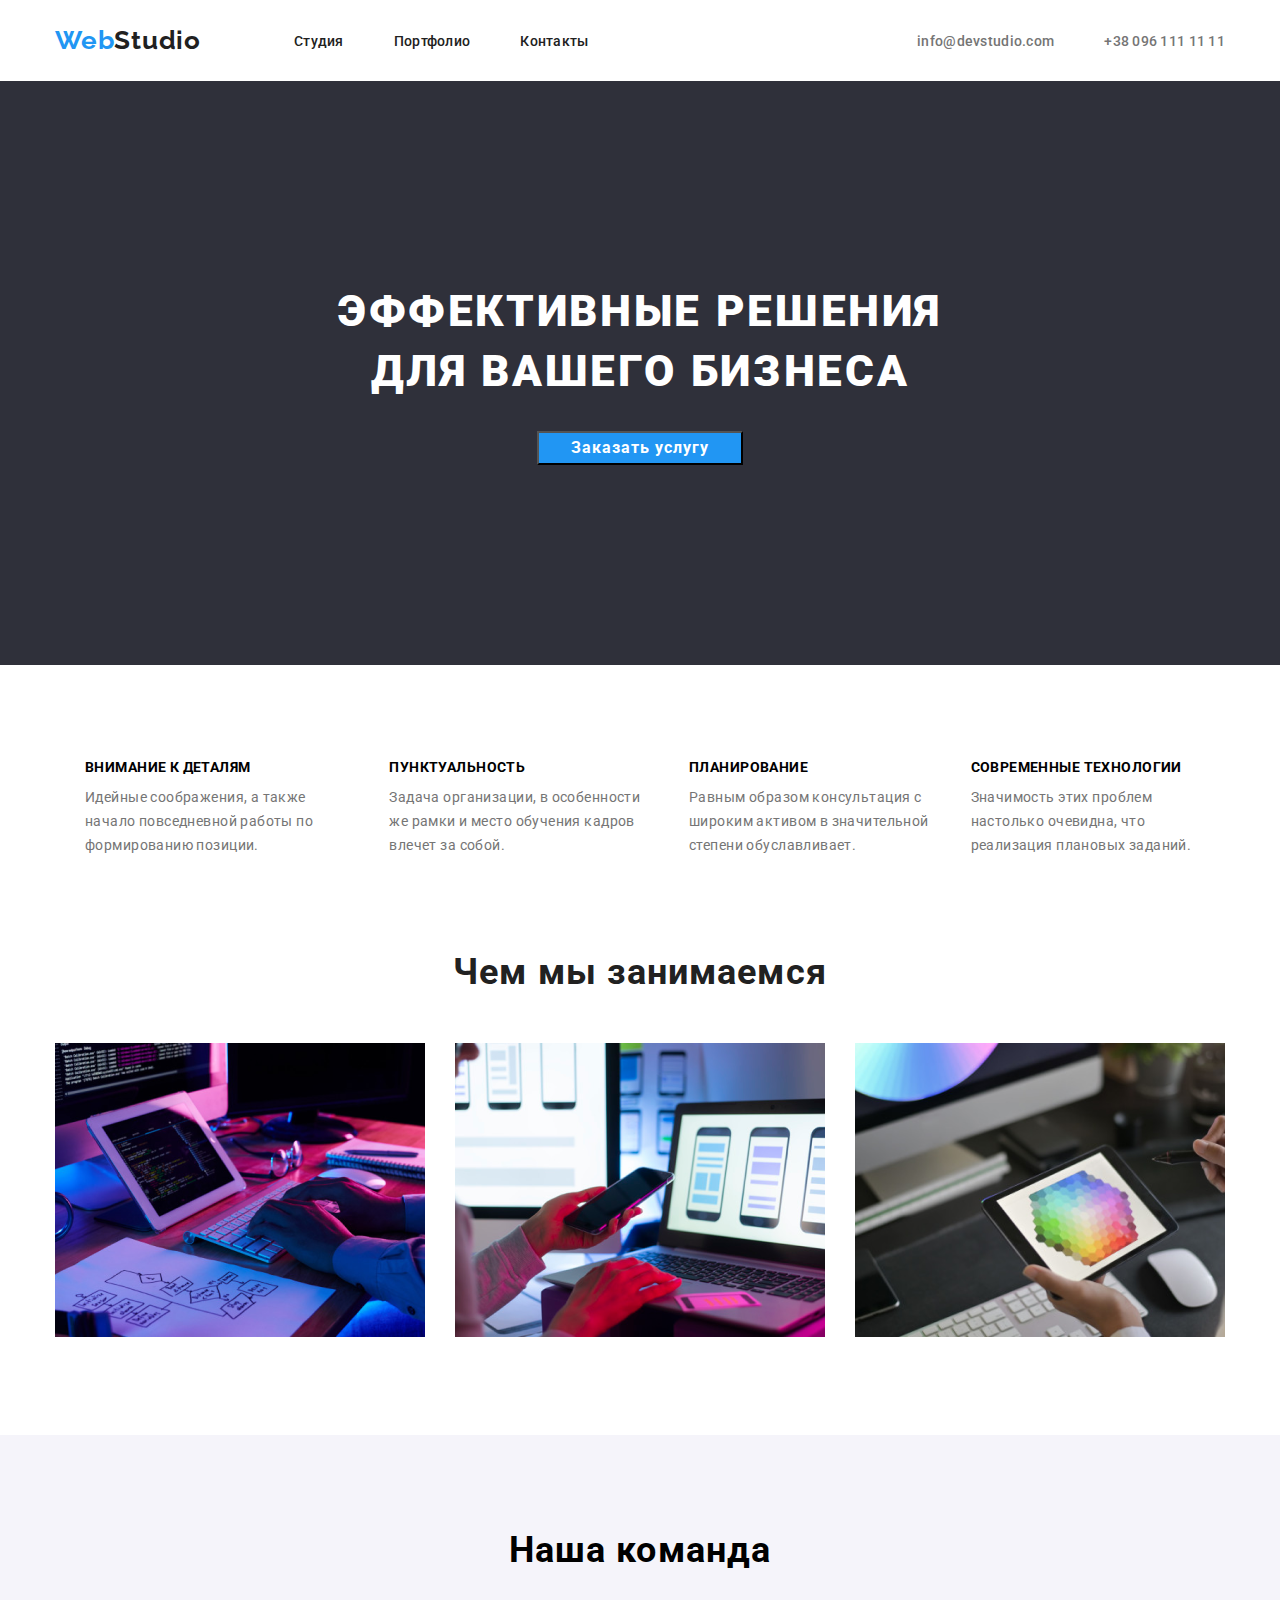
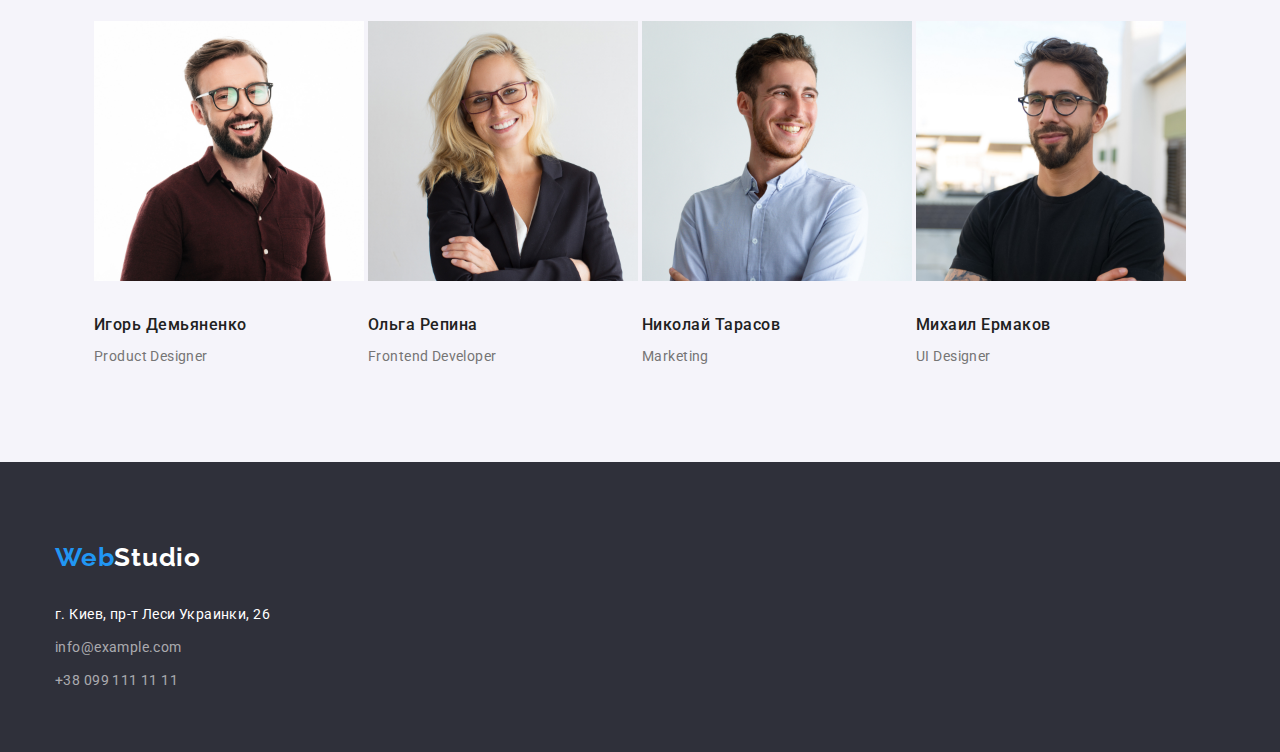
==== index.html @ 4b42f5d7 "first-commit" ====
<!DOCTYPE html>
<html lang="en">
  <head>
    <meta charset="UTF-8" />
    <meta name="viewport" content="width=device-width, initial-scale=1.0" />
    <link
      href="https://fonts.googleapis.com/css2?family=Raleway:wght@700&family=Roboto:wght@400;500;700;900&display=swap"
      rel="stylesheet"
    />
    <link rel="stylesheet" href="./css/style.css" />
    <title>Document</title>
  </head>
  <body>
    <header>
      <div class="container header">
        <nav class="header-nav">
          <a href="">
            <p class="logo">Web<span class="black-logo">Studio</span></p>
          </a>

          <ul class="nav-menu">
            <li><a href="">Студия</a></li>
            <li><a href="./portfolio.html">Портфолио</a></li>
            <li><a href="">Контакты</a></li>
          </ul>
        </nav>

        <address>
          <ul class="nav-menu navigation">
            <li><a href="mailto:info@devstudio.com">info@devstudio.com</a></li>
            <li><a href="tel:+380961111111">+38 096 111 11 11</a></li>
          </ul>
        </address>
      </div>
    </header>

    <main>
      <section class="intro">
        <h1>
          ЭФФЕКТИВНЫЕ РЕШЕНИЯ <br />
          ДЛЯ ВАШЕГО БИЗНЕСА
        </h1>
        <button><a class="btn" href="">Заказать услугу</a></button>
      </section>

      <section class="about-us">
        <div class="container">
          <ul class="menu menu-about-us">
            <li>
              <h2 class="title">ВНИМАНИЕ К ДЕТАЛЯМ</h2>
              <p>
                Идейные соображения, а также начало повседневной работы по
                формированию позиции.
              </p>
            </li>
            <li>
              <h2 class="title">ПУНКТУАЛЬНОСТЬ</h2>
              <p>
                Задача организации, в особенности же рамки и место обучения
                кадров влечет за собой.
              </p>
            </li>
            <li>
              <h2 class="title">ПЛАНИРОВАНИЕ</h2>
              <p>
                Равным образом консультация с широким активом в значительной
                степени обуславливает.
              </p>
            </li>
            <li>
              <h2 class="title">СОВРЕМЕННЫЕ ТЕХНОЛОГИИ</h2>
              <p>
                Значимость этих проблем настолько очевидна, что реализация
                плановых заданий.
              </p>
            </li>
          </ul>

          <h2 class="work">Чем мы занимаемся</h2>
          <ul class="menu our-photo">
            <li>
              <img
                src="./images/img.png"
                alt="Чем мы занимаемся"
                width="370px"
                height="294px"
              />
            </li>
            <li>
              <img
                src="./images/img1.png"
                alt="Чем мы занимаемся"
                width="370px"
                height="294px"
              />
            </li>
            <li>
              <img
                src="./images/img2.png"
                alt="Чем мы занимаемся"
                width="370px"
                height="294px"
              />
            </li>
          </ul>
        </div>
      </section>

      <section class="our-team">
        <div class="container">
          <h2 class="team">Наша команда</h2>
          <ul class="menu team-photo">
            <li>
              <img
                src="./images/img3.jpg"
                alt="Игорь Демьяненко"
                width="270px"
                height="260px"
              />
              <h3>Игорь Демьяненко</h3>
              <p class="text">Product Designer</p>
            </li>
            <li>
              <img
                src="./images/img4.jpg"
                alt="Ольга Репина"
                width="270px"
                height="260px"
              />
              <h3>Ольга Репина</h3>
              <p class="text">Frontend Developer</p>
            </li>
            <li>
              <img
                src="./images/img5.jpg"
                alt="Николай Тарасов"
                width="270px"
                height="260px"
              />
              <h3>Николай Тарасов</h3>
              <p class="text">Marketing</p>
            </li>
            <li>
              <img
                src="./images/img6.jpg"
                alt="Михаил Ермаков"
                width="270px"
                height="260px"
              />
              <h3>Михаил Ермаков</h3>
              <p class="text">UI Designer</p>
            </li>
          </ul>
        </div>
      </section>
    </main>

    <footer>
      <div class="container">
        <a href="">
          <p class="logo">Web<span class="white-logo">Studio</span></p>
        </a>
        <p>г. Киев, пр-т Леси Украинки, 26</p>
        <adress>
          <ul class="menu-footer">
            <li><a href="mailto:info@example.com">info@example.com</a></li>
            <li><a href="tel:+380991111111">+38 099 111 11 11</a></li>
          </ul>
        </adress>
      </div>
    </footer>
  </body>
</html>
---- css/style.css ----
* {
  margin: 0px;
  padding: 0px;
  box-sizing: border-box;
}

.container {
  max-width: 1170px;
  width: 100%;
  margin: 0 auto;
}

.header {
  display: flex;
  justify-content: space-between;
  align-items: center;
  padding: 25px 0;
}

.header-nav {
  display: flex;
  justify-content: space-between;
  align-items: center;
}

/* Цвет основного текста #212121 */

/* Цвет вторичного текста #757575 */

/* Белый цвет #FFFFFF */

/* Цвет акцент #2196F3 */

/* Цвет вторичного фона #F5F4FA */

/* Цвет в footer rgba(255, 255, 255, 0.6) */
:root {
  --title-text-color: #212121;
  --primary-text-color: #757575;
  --white-color: #ffffff;
  --dark-background-color: #2f303a;
  --accent-color: #2196f3;
  --background-color: #e5e5e5;
  --second-backgroud-color: #f5f4fa;
  --footer-color: rgba(255, 255, 255, 0.6);
}

a {
  text-decoration: none;
}

.black-logo {
  font-family: "Raleway", sans-serif;
  font-style: normal;
  font-weight: bold;
  font-size: 26px;
  line-height: 31px;
  letter-spacing: 0.03em;
  color: var(--title-text-color);
}

.white-logo {
  font-family: "Raleway", sans-serif;
  font-style: normal;
  font-weight: bold;
  font-size: 26px;
  line-height: 31px;
  letter-spacing: 0.03em;
  color: var(--white-color);
}

.logo {
  font-family: "Raleway", sans-serif;
  font-style: normal;
  font-weight: bold;
  font-size: 26px;
  line-height: 31px;
  letter-spacing: 0.03em;
  color: var(--accent-color);
}

.nav-menu a {
  text-decoration: none;
  color: var(--title-text-color);
}

.navigation a {
  text-decoration: none;
  font-style: normal;
  color: var(--primary-text-color);
}

.nav-menu a:hover,
.nav-menu a:focus {
  color: var(--accent-color);
}

.nav-menu li:not(:first-child) {
  margin-left: 50px;
}

/* .nav-menu li:nth-child(1) {
  margin-left: 0;
} */

.nav-menu {
  margin-left: 93px;
  display: flex;
  font-family: "Roboto", sans-serif;
  font-size: normal;
  font-weight: 500;
  font-size: 14px;
  line-height: 16px;
  letter-spacing: 0.02em;
  list-style-type: none;
}

.intro {
  background: var(--dark-background-color);
  text-align: center;
  padding-top: 200px;
  padding-bottom: 200px;
}

h1 {
  font-family: "Roboto", sans-serif;
  font-style: normal;
  font-weight: 900;
  font-size: 44px;
  line-height: 60px;
  letter-spacing: 0.06em;
  color: var(--white-color);

  padding-bottom: 30px;
}

.btn {
  font-family: "Roboto", sans-serif;
  font-style: normal;
  font-weight: bold;
  font-size: 16px;
  line-height: 30px;
  letter-spacing: 0.06em;
  text-decoration: none;
  color: var(--white-color);
  padding: 10px 32px;
  text-align: center;
}

button {
  background: var(--accent-color);
}

.about-us {
  background: var(--white-color);
}

.menu-about-us li:not(:last-child) {
  margin-left: 30px;
}

.menu-about-us h2 {
  margin-bottom: 10px;
}

.menu-about-us {
  display: flex;
  justify-content: space-between;
  align-items: center;
  margin: 94px 0;
}

.menu {
  list-style-type: none;
}

.title {
  font-family: "Roboto", sans-serif;
  font-style: normal;
  font-weight: bold;
  font-size: 14px;
  line-height: 16px;
  letter-spacing: 0.03em;
}

.menu p {
  font-family: "Roboto", sans-serif;
  font-style: normal;
  font-weight: normal;
  font-size: 14px;
  line-height: 24px;
  letter-spacing: 0.03em;
  color: var(--primary-text-color);
}

.work {
  font-family: "Roboto", sans-serif;
  font-style: normal;
  font-weight: bold;
  font-size: 36px;
  line-height: 42px;
  letter-spacing: 0.03em;
  color: var(--title-text-color);
  text-align: center;
  margin-bottom: 50px;
}

.our-photo {
  display: flex;
  justify-content: space-between;
  margin-bottom: 94px;
}

.our-team {
  background: var(--second-backgroud-color);
  padding: 94px;
}

.team {
  font-family: "Roboto", sans-serif;
  font-style: normal;
  font-weight: bold;
  font-size: 36px;
  line-height: 42px;
  letter-spacing: 0.03em;
  text-align: center;
  margin-bottom: 50px;
}

.team-photo {
  display: flex;
  justify-content: space-between;
}

.team-photo li>img {
  margin-bottom: 30px;
}

.menu h3 {
  font-family: "Roboto", sans-serif;
  font-style: normal;
  font-weight: 500;
  font-size: 16px;
  line-height: 19px;
  letter-spacing: 0.03em;
  color: var(--title-text-color);
  margin-bottom: 10px;
}

.text {
  font-family: "Roboto", sans-serif;
  font-style: normal;
  font-weight: normal;
  font-size: 16px;
  line-height: 19px;
  letter-spacing: 0.03em;
  color: var(--primary-text-color);
}

footer {
  background: var(--dark-background-color);
  padding-top: 60px;
  padding-bottom: 60px;
}

footer p {
  font-family: "Roboto", sans-serif;
  font-style: normal;
  font-weight: normal;
  font-size: 14px;
  line-height: 24px;
  letter-spacing: 0.03em;
  color: var(--white-color);
  padding-top: 20px;
  padding-bottom: 9px;
}

.menu-footer li:not(:last-child) {
  padding-bottom: 9px;
}

.menu-footer a {
  text-decoration: none;
  color: var(--footer-color);
}

.menu-footer a:hover,
.menu-footer a:focus {
  color: var(--accent-color);
}

.menu-footer {
  font-family: "Roboto", sans-serif;
  list-style-type: none;
  font-style: normal;
  font-weight: normal;
  font-size: 14px;
  line-height: 24px;
  letter-spacing: 0.03em;
}

.menu a {
  text-decoration: none;
  color: var(--title-text-color);
}

.menu button {
  background: var(--second-backgroud-color);
}

.menu button:hover,
.menu button:focus {
  background: var(--accent-color);
}

.bttn {
  text-align: center;
  padding: 6px 22px;
  border-radius: 4px;
  margin: 94px auto 50px;
}

.bttn a:hover,
.bttn a:focus {
  color: var(--white-color);
}

.text-title {
  font-family: "Roboto", sans-serif;
  font-style: normal;
  font-weight: bold;
  font-size: 18px;
  line-height: 36px;
  letter-spacing: 0.06em;
  color: var(--title-text-color);
}

.menu-portfolio li:not(:last-child) {
  margin-right: 8px;
}

.menu-portfolio {
  display: flex;
  justify-content: center;
  align-items: center;
}

.portfolio-card {
  display: flex;
  justify-content: space-between;
  flex-wrap: wrap;
  margin-bottom: 50px;
}

.portfolio-card h2 {
  margin: 20px auto 4px;
}

.portfolio-card p {
  padding-bottom: 50px;
}

.portfolio {
  font-family: "Roboto", sans-serif;
  font-style: normal;
  font-weight: normal;
  font-size: 16px;
  line-height: 30px;
  letter-spacing: 0.03em;
  color: var(--primary-text-color);
}
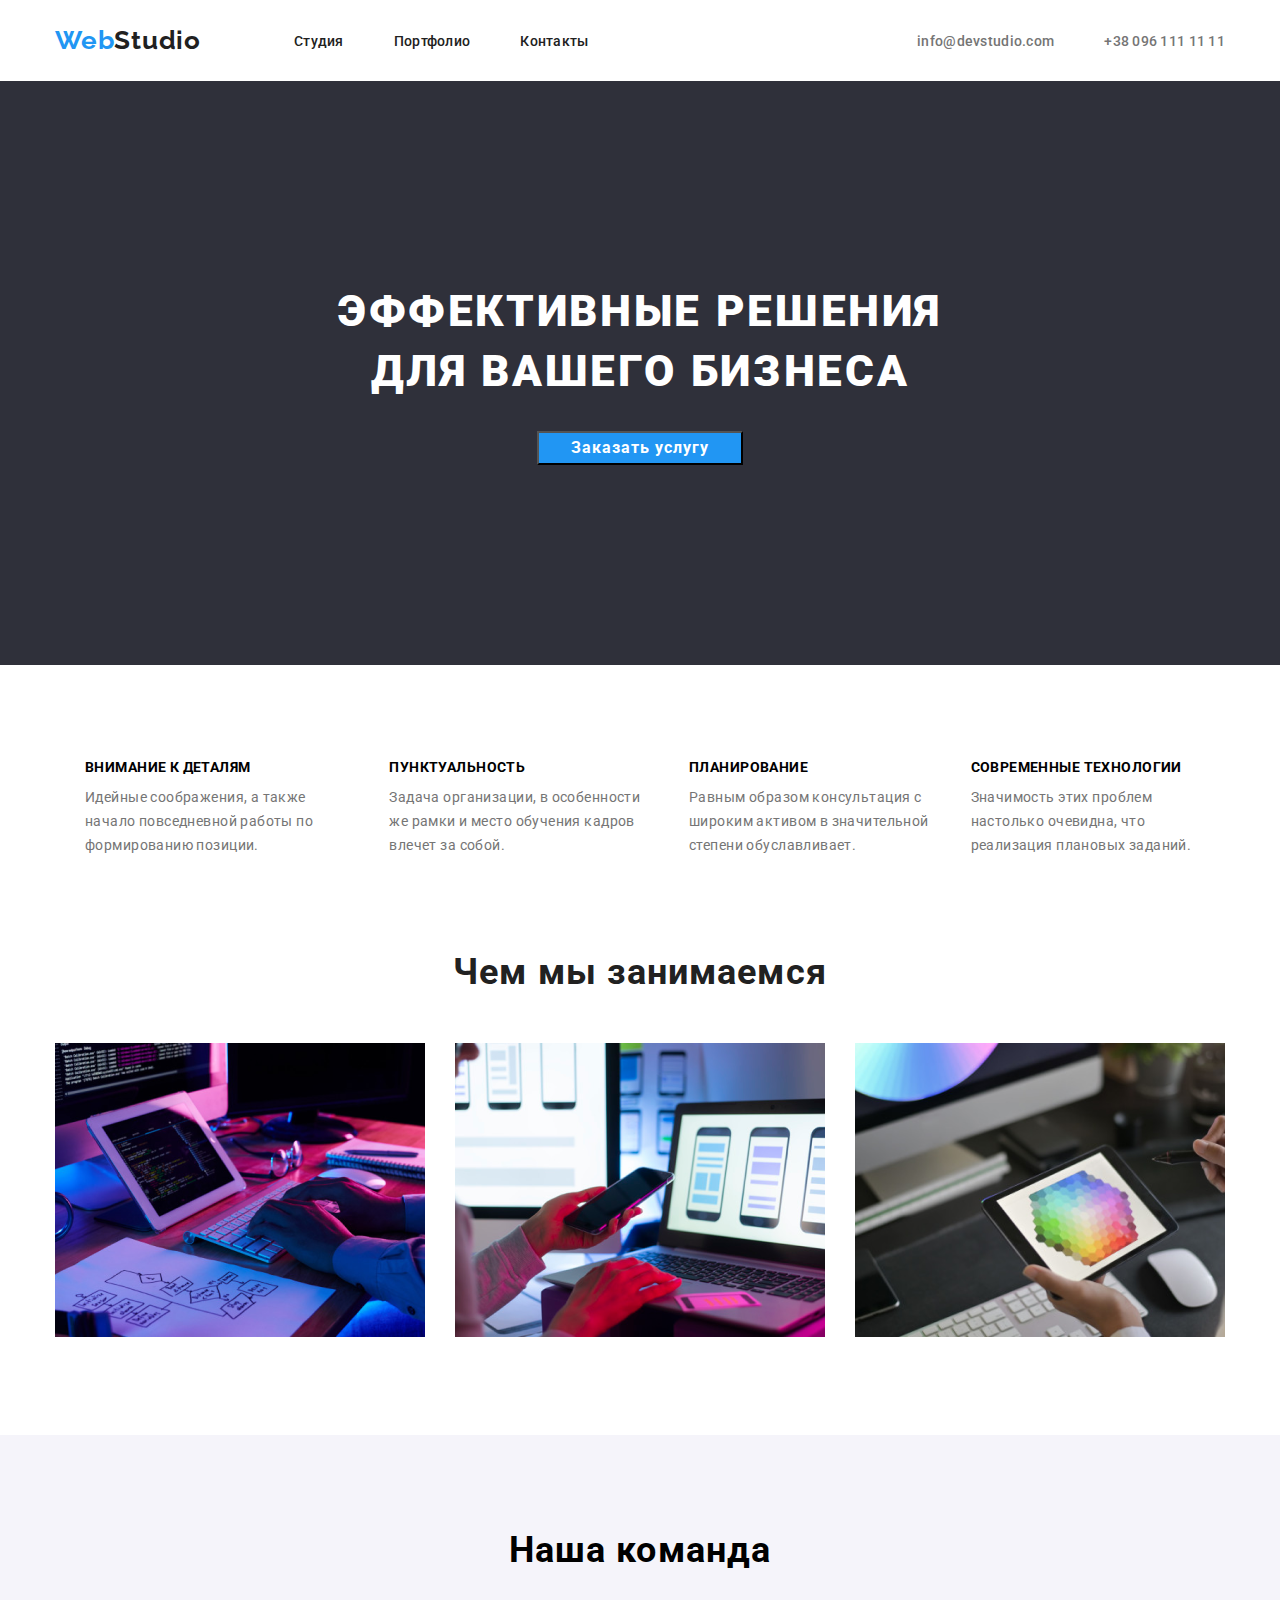
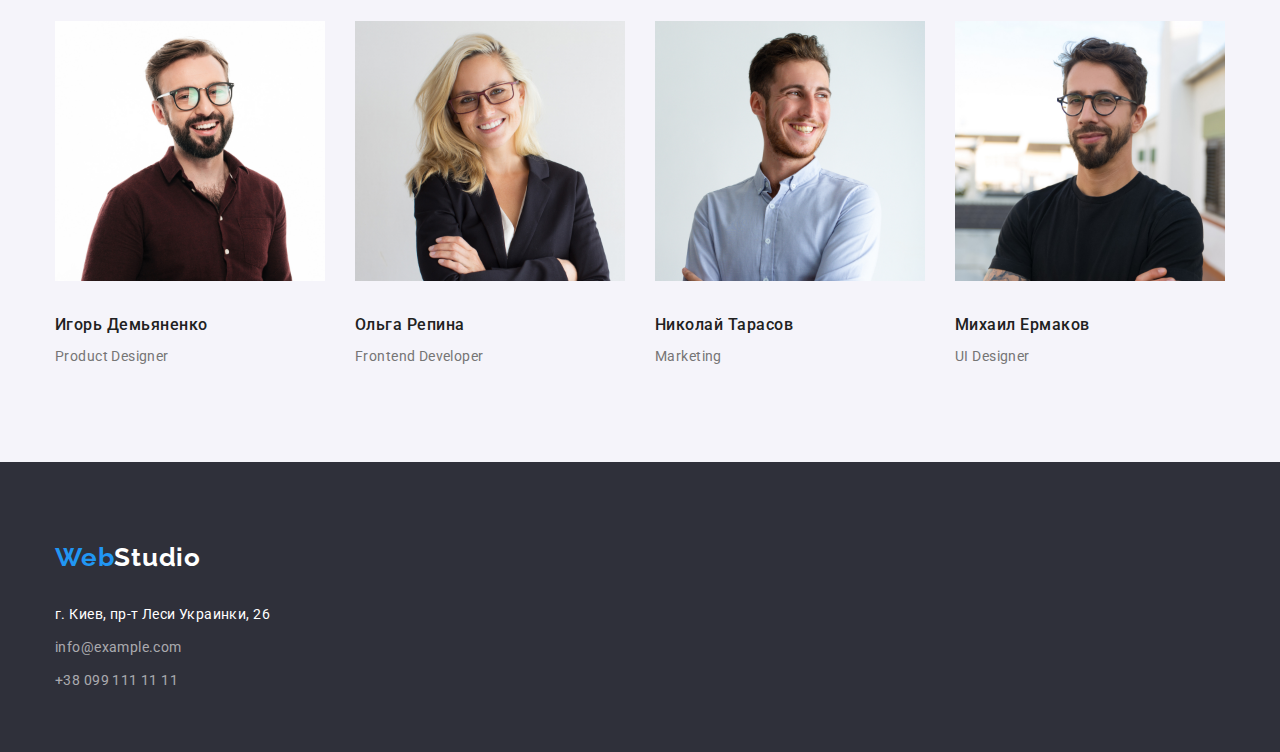
==== commit cf8d59bb: "fixed padding" ====
--- a/index.html
+++ b/index.html
@@ -43,7 +43,7 @@
         <button><a class="btn" href="">Заказать услугу</a></button>
       </section>
 
-      <section class="about-us">
+      <section class="about-details">
         <div class="container">
           <ul class="menu menu-about-us">
             <li>
@@ -56,8 +56,8 @@
             <li>
               <h2 class="title">ПУНКТУАЛЬНОСТЬ</h2>
               <p>
-                Задача организации, в особенности же рамки и место обучения
-                кадров влечет за собой.
+                Задача организации, в особенности же рамки и место обучения кадров
+                влечет за собой.
               </p>
             </li>
             <li>
@@ -75,7 +75,11 @@
               </p>
             </li>
           </ul>
+        </div>
+      </section>
 
+      <section class="about-us">
+        <div class="container">
           <h2 class="work">Чем мы занимаемся</h2>
           <ul class="menu our-photo">
             <li>
--- a/css/style.css
+++ b/css/style.css
@@ -118,8 +118,7 @@
 .intro {
   background: var(--dark-background-color);
   text-align: center;
-  padding-top: 200px;
-  padding-bottom: 200px;
+  padding: 200px 0;
 }
 
 h1 {
@@ -151,8 +150,14 @@
   background: var(--accent-color);
 }
 
+.about-details {
+  display: flex;
+  padding: 94px 0;
+}
+
 .about-us {
   background: var(--white-color);
+  padding-bottom: 94px;
 }
 
 .menu-about-us li:not(:last-child) {
@@ -167,7 +172,6 @@
   display: flex;
   justify-content: space-between;
   align-items: center;
-  margin: 94px 0;
 }
 
 .menu {
@@ -208,12 +212,11 @@
 .our-photo {
   display: flex;
   justify-content: space-between;
-  margin-bottom: 94px;
 }
 
 .our-team {
   background: var(--second-backgroud-color);
-  padding: 94px;
+  padding: 94px 0;
 }
 
 .team {
@@ -232,7 +235,7 @@
   justify-content: space-between;
 }
 
-.team-photo li>img {
+.team-photo li > img {
   margin-bottom: 30px;
 }
 
@@ -317,7 +320,6 @@
   text-align: center;
   padding: 6px 22px;
   border-radius: 4px;
-  margin: 94px auto 50px;
 }
 
 .bttn a:hover,
@@ -345,11 +347,14 @@
   align-items: center;
 }
 
+.portfolio-card li {
+  margin-bottom: 30px;
+}
+
 .portfolio-card {
   display: flex;
   justify-content: space-between;
   flex-wrap: wrap;
-  margin-bottom: 50px;
 }
 
 .portfolio-card h2 {
@@ -357,7 +362,7 @@
 }
 
 .portfolio-card p {
-  padding-bottom: 50px;
+  padding-bottom: 20px;
 }
 
 .portfolio {
@@ -369,3 +374,23 @@
   letter-spacing: 0.03em;
   color: var(--primary-text-color);
 }
+
+.container-portfolio {
+  background: var(--white-color);
+  border: 1px solid #EEEEEE;
+}
+
+.portfolio-card li.no-margin {
+  margin: 0;
+}
+
+.nav-container {
+  margin-bottom: 56px;
+}
+
+#portfolio {
+  padding: 94px 0;
+}
+
+
+
